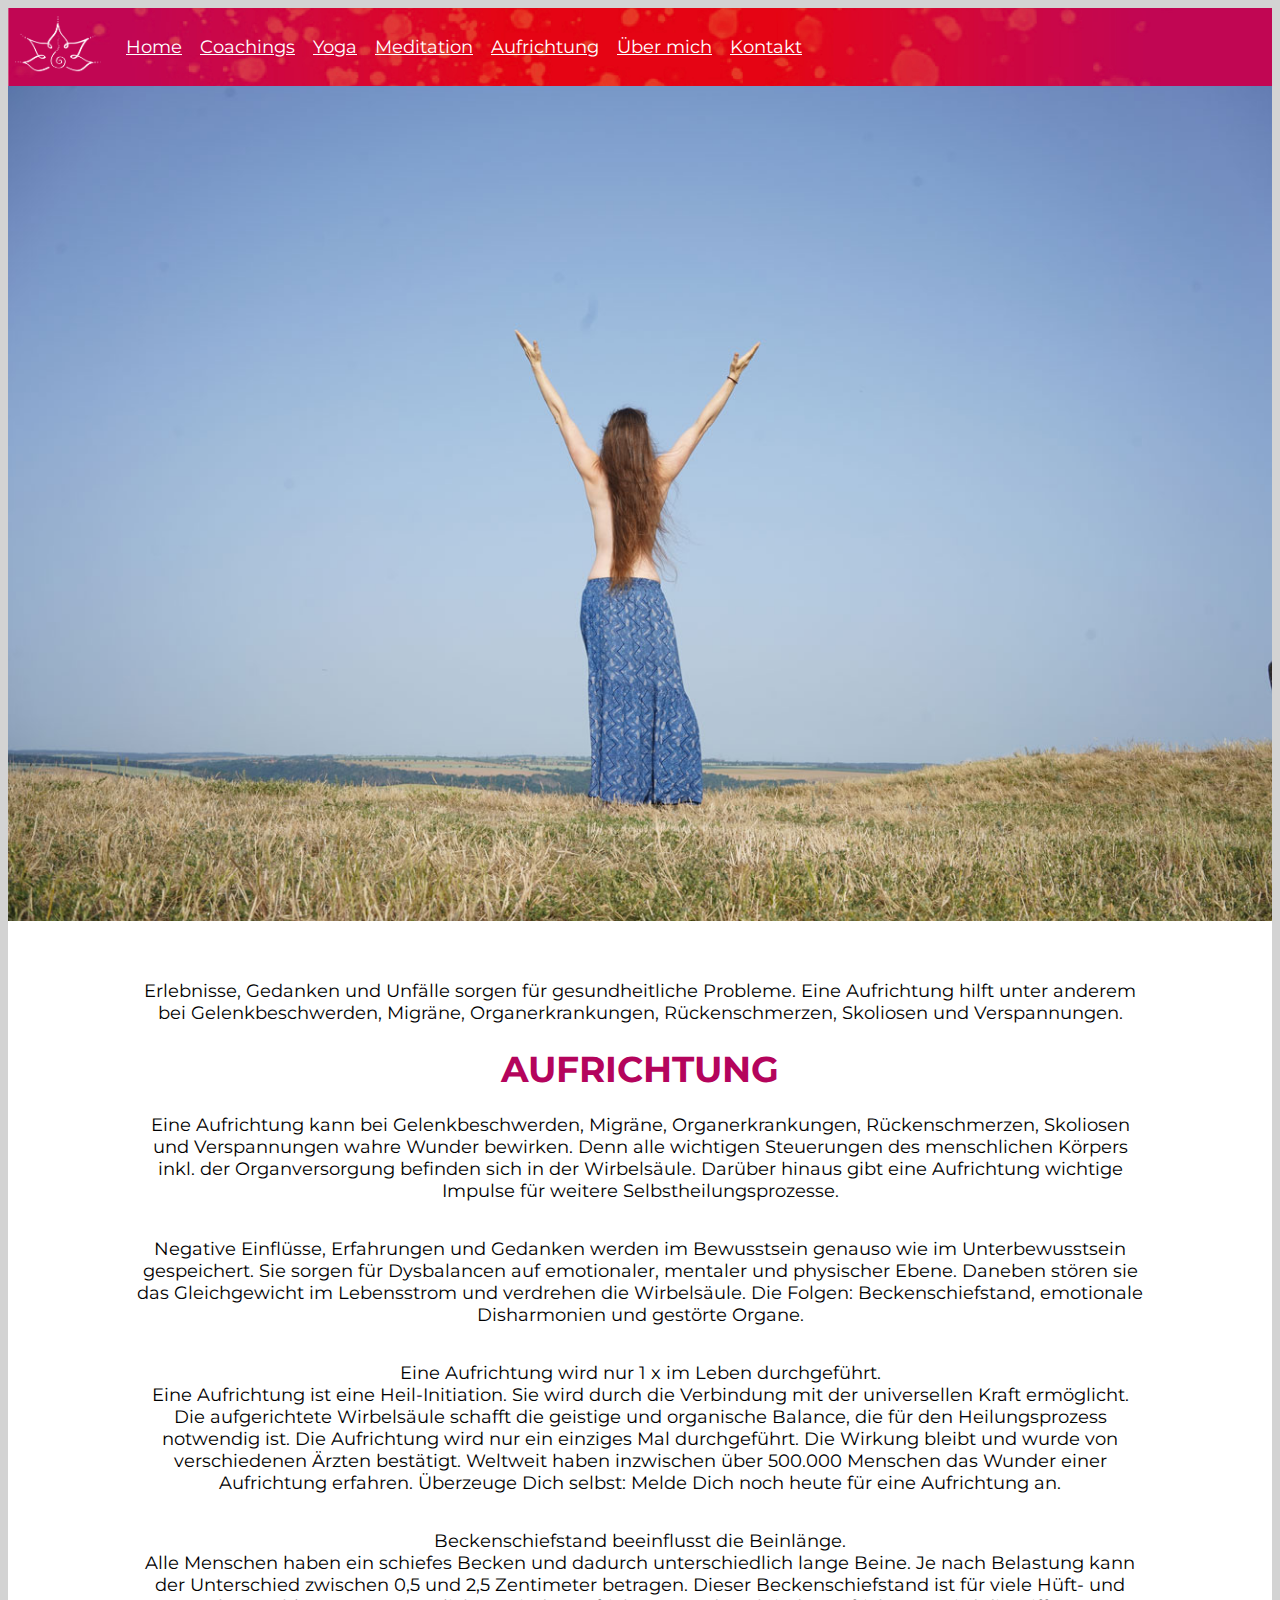
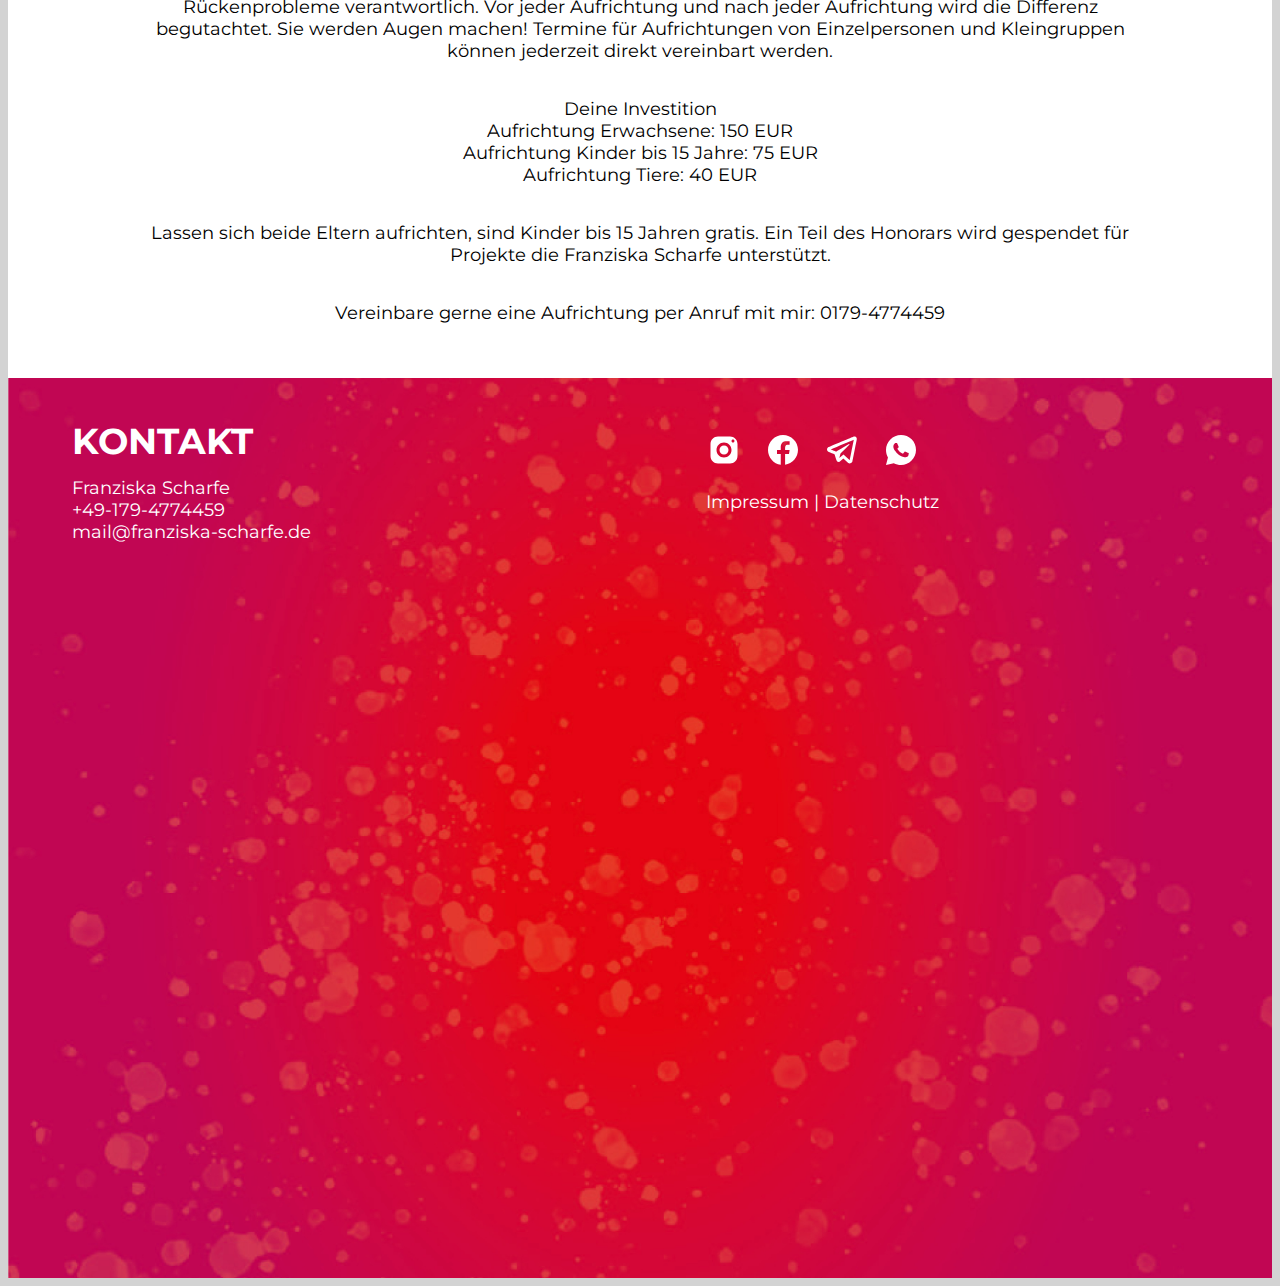
==== aufrichtung.html @ 0e5749b7 "added basic sub pages" ====
<!doctype html>
<html lang="en">
  <head>
    <meta charset="utf-8">
    <meta name="viewport" content="width=device-width, initial-scale=1">
    <title>Franziska Scharfe</title>
    <link href="https://cdn.jsdelivr.net/npm/bootstrap@5.2.1/dist/css/bootstrap.min.css" rel="stylesheet" integrity="sha384-iYQeCzEYFbKjA/T2uDLTpkwGzCiq6soy8tYaI1GyVh/UjpbCx/TYkiZhlZB6+fzT" crossorigin="anonymous">
    <link rel="stylesheet" type="text/css" href="style.css">
  </head>

<body>
<div class="xxl">
  <nav class="xxl" id="navbar">  
        <a href="javascript:void(0);" onclick="toggleNav()"><img id="brand" src="Logo_Icon_weiss.png" alt="Satnam"></a>
      <a class="nav-link" href="index.html">Home</a>
      <a class="nav-link" href="coachings.html">Coachings</a>
      <a class="nav-link" href="yoga.html">Yoga</a>
      <a class="nav-link" href="meditation.html">Meditation</a>
      <a class="nav-link active" href="aufrichtung.html">Aufrichtung</a>
      <a class="nav-link" href="index.html#about">Über mich</a>
      <a class="nav-link" href="#contact">Kontakt</a>
  </nav>


  <main id="subpage">

  <section>
    <img src="Aufrichtung_1320x880px.jpg" class="section-img" loading="lazy">
    <div>
      <p>Erlebnisse, Gedanken und Unfälle sorgen für gesundheitliche Probleme. Eine Aufrichtung hilft unter anderem bei Gelenkbeschwerden, Migräne, Organerkrankungen, Rückenschmerzen, Skoliosen und Verspannungen.</p>
      <h3 class="color">AUFRICHTUNG</h3>
      <p>
      Eine Aufrichtung kann bei Gelenkbeschwerden, Migräne, Organerkrankungen, Rückenschmerzen, Skoliosen und Verspannungen wahre Wunder bewirken. Denn alle wichtigen Steuerungen des menschlichen Körpers inkl. der Organversorgung befinden sich in der Wirbelsäule. Darüber hinaus gibt eine Aufrichtung wichtige Impulse für weitere Selbstheilungsprozesse.
      </p>
      <p>
      Negative Einflüsse, Erfahrungen und Gedanken werden im Bewusstsein genauso wie im Unterbewusstsein gespeichert. Sie sorgen für Dysbalancen auf emotionaler, mentaler und physischer Ebene. Daneben stören sie das Gleichgewicht im Lebensstrom und verdrehen die Wirbelsäule. Die Folgen: Beckenschiefstand, emotionale Disharmonien und gestörte Organe.
      </p>
      <p>
        Eine Aufrichtung wird nur 1 x im Leben durchgeführt.<br>
        Eine Aufrichtung ist eine Heil-Initiation. Sie wird durch die Verbindung mit der universellen Kraft ermöglicht. Die aufgerichtete Wirbelsäule schafft die geistige und organische Balance, die für den Heilungsprozess notwendig ist. Die Aufrichtung wird nur ein einziges Mal durchgeführt. Die Wirkung bleibt und wurde von verschiedenen Ärzten bestätigt. Weltweit haben inzwischen über 500.000 Menschen das Wunder einer Aufrichtung erfahren. Überzeuge Dich selbst: Melde Dich noch heute für eine Aufrichtung an. 
      </p>
      <p>
        Beckenschiefstand beeinflusst die Beinlänge.<br>
        Alle Menschen haben ein schiefes Becken und dadurch unterschiedlich lange Beine. Je nach Belastung kann der Unterschied zwischen 0,5 und 2,5 Zentimeter betragen. Dieser Beckenschiefstand ist für viele Hüft- und Rückenprobleme verantwortlich. Vor jeder Aufrichtung und nach jeder Aufrichtung wird die Differenz begutachtet. Sie werden Augen machen! Termine für Aufrichtungen von Einzelpersonen und Kleingruppen können jederzeit direkt vereinbart werden. 
      </p>
      <p>
        Deine Investition<br>
        Aufrichtung Erwachsene: 150 EUR<br>
        Aufrichtung Kinder bis 15 Jahre: 75 EUR<br>
        Aufrichtung Tiere: 40 EUR
      </p>
      <p>
        Lassen sich beide Eltern aufrichten, sind Kinder bis 15 Jahren gratis. Ein Teil des Honorars wird gespendet für Projekte die Franziska Scharfe unterstützt.
      </p>
      <p>Vereinbare gerne eine Aufrichtung per Anruf mit mir: 0179-4774459</p>
    </div>
  </section>
  </main>

  <footer class="color-section">
    <div id="contact" class="left"> 
      <h3>KONTAKT</h3>
      <p>Franziska Scharfe<br>
        <a href="tel:+491794774459">+49-179-4774459</a><br> 
        <a href="mailto:mail@franziska-scharfe.de">mail@franziska-scharfe.de</a>
      </p>
     </div>
     <div class="left">
        <p>
          <img class="sm-icon" src="icons8-instagram_weiss.svg">
          <img class="sm-icon" src="icons8-facebook-neu_weiss.svg">
          <img class="sm-icon" src="icons8-telegramm-app_weiss.svg">
          <img class="sm-icon" src="icons8-whatsapp_weiss.svg">
        </p>
        <p>
         Impressum | Datenschutz
        </p>
     </div>
  </footer>
</div>
<script src="https://cdn.jsdelivr.net/npm/bootstrap@5.2.1/dist/js/bootstrap.bundle.min.js" integrity="sha384-u1OknCvxWvY5kfmNBILK2hRnQC3Pr17a+RTT6rIHI7NnikvbZlHgTPOOmMi466C8" crossorigin="anonymous"></script>
<script type="text/javascript">
  function toggleNav() {
    console.log("in toggleNav")
    let navbar = document.getElementById("navbar");
    if (navbar.className === "visible") {
      navbar.className = "";
    } else {
      navbar.className = "visible";
    }
  } 

  let menuSection = document.querySelectorAll('nav a');
  /*
  // for clickable event
  menuSection.forEach(v=> {
    v.onclick = (()=> {
     setTimeout(()=> {
        menuSection.forEach(j=> j.classList.remove('active'))
      v.classList.add('active')
    },300)
     })
  })*/

  // for window scrolldown event

  window.onscroll = (()=> {
    //hide navbar when mobile.
    let navbar = document.getElementById("navbar");
    if (navbar.className === "visible") {navbar.className = "";}



   /* let mainSection = document.querySelectorAll('main section');
    mainSection.forEach((v,i)=> {
      let rect = v.getBoundingClientRect().y
      if(rect < window.innerHeight+500){
        menuSection.forEach(v=> v.classList.remove('active'))
        menuSection[i].classList.add('active')
      }
    })*/
  })
</script>
</body>
</html>
---- style.css ----
html {
        font-size: min(24px,calc(13px + 0.390625vw));
      }

      a, a:hover, a:visited {
        color: white;
      }

      /* definition */
      @font-face {
        font-family: Montserrat;
        src: url('Montserrat-Regular.ttf');
        font-weight: normal;
        font-style: normal;
      }

      @font-face {
        font-family: Montserrat;
        src: url('Montserrat-Bold.ttf');
        font-weight: bold;
        font-style: normal;
      }

      @font-face {
        font-family: aAndragogy;
        src: url('aAndragogy.ttf');
        font-weight: normal;
        font-style: normal;
      }

      /* use */
      body {
          font-family: Montserrat, sans-serif;
          background-color: lightgray;
          position: relative;
      }

      .xxl {
        max-width: 1320px;
        background-color: white;
        margin: auto;
      }


      nav {
        position: absolute;
        top: 0;
        width:100%;
        /*height: 80px;*/
        background-image: url("HGs_297x420mm-magenta.jpg");
        background-position: center;
        background-repeat: no-repeat;
        background-size: cover;
        display: flex;
        flex-direction: row;
        justify-content: flex-start;
        align-items: center;
        gap:1rem;
      }
      .nav-link, .nav-link:hover, .nav-link:visited {
        color: white;
        white-space: nowrap;
      }


      .active {
        text-decoration: underline;
      }

       /* When the screen is less than 600 pixels wide, hide all links, except for the first one ("Home"). Show the link that contains should open and close the topnav (.icon) */
        @media screen and (max-width: 720px) {
          nav {
            
            flex-direction: column;
          }
          nav a:not(:first-child) {display: none;}
          nav.visible a {
             display:block;
          }

          ul li span {
            display: block;
            margin-top: 1rem;
          }
        }


  		#intro, #motivation, section div {
        display: flex;
        flex-direction: column;
        align-items: center;
        justify-content: center;
      }


      #intro{
        color:white;
  			background-image: url("Header_1320x666px.jpg");
			  /* Full height */
			  height: 100vh;
			  /* Center and scale the image nicely*/
        max-height: 666px;
			  background-position: center;
			  background-repeat: no-repeat;
			  background-size: cover;
        /*padding: 10rem 0;*/
        padding-top: 80px;
  		}

     #brand{
        width: 100px;
        flex-shrink: 0;
      }

     #intro img {
        height: min(20vh, 150px);
        /*width: 15rem;*/
      }

      #motivation {
        padding-top: 3rem;
        padding-bottom: 3rem;
      }

      #video {
        width: 300px;
      }

      h1, h2, h3, h4, p, ul {
        padding-left: 10%;
        padding-right: 10%;
        text-align: center;        
      }

      .left *{        
        text-align: left;
      }

      h1,h3 {
        font-weight: bold;
        line-height: 1;
      }

      h1{
        font-size: 2.5rem;
        line-height: 1;
      }

      h2 {
          font-family: aAndragogy, cursive;
          font-size: 3rem;
          line-height: 1;
      }

      h3{
        font-size: 2rem;
        margin-top: 0.5rem;
        margin-bottom: 0.5rem;
      }

      h4 {
        font-size: 1rem;
        margin-top: 0.5rem;
        margin-bottom: 0.5rem;
      }

      p, li {
        font-size: 1rem;
      }

      .color{
        color: #b4045c;
      }

  		.container-xxl{
  			background-color: white;	
  		}

      section div {
        padding-top: 2rem;
        padding-bottom: 2rem;
      }

      .section-img{
        width:100%;
        /*background-position: center;
        background-repeat: no-repeat;
        background-size: cover;       */
      }

      .color-section {
        background-image: url("HGs_297x420mm-magenta.jpg");
        background-position: center;
        background-repeat: no-repeat;
        background-size: cover;
        color: white;
      }

      section button {
        border-radius: 30px;
        border-style: solid;
        border-color: #b4045c;
        color: #b4045c;
        background-color: white;
        padding: .5rem 1.5rem;
        margin-top: 0.5rem;
        margin-bottom: 0.5rem;
        font-size: 1rem;
      }
      section button a {
        color: #b4045c !important;
        text-decoration: none;
      }

      #about {
        display: flex;
        flex-direction: row;
        flex-wrap: wrap;
        justify-content: center;
        align-items: flex-start;      
      }

      #about img{
        width: 300px;
      }

      #about div {
        flex-basis:500px;
        flex-grow: 4;
        align-items: flex-start;
      }

      #about div p {
        text-align: left;
      }

      ul{
        list-style: none;
        margin-top: 0.5rem;
        margin-bottom: 0.5rem;
      }

      li{

      }

      li span {
        display: inline-block;
        width: 4rem;
      }

      footer {
        display: flex;
        flex-direction: row;
        flex-wrap: wrap;
        justify-content: space-evenly;
        align-items: flex-start;
        align-content: flex-start;
        min-height: 100vh;
        
      }

      footer div{
        flex-grow: 1;
        flex-basis: auto;        
        padding-top: 2rem;
        padding-bottom: 2rem;
      }

      footer a {
        color: white;
        text-decoration: none;
        text-align: left;
      }

      footer .sm-icon {
        width: 2rem;
        margin: 0rem 1rem 0 0;
      }

      #subpage {
        padding-top:70px;
      }
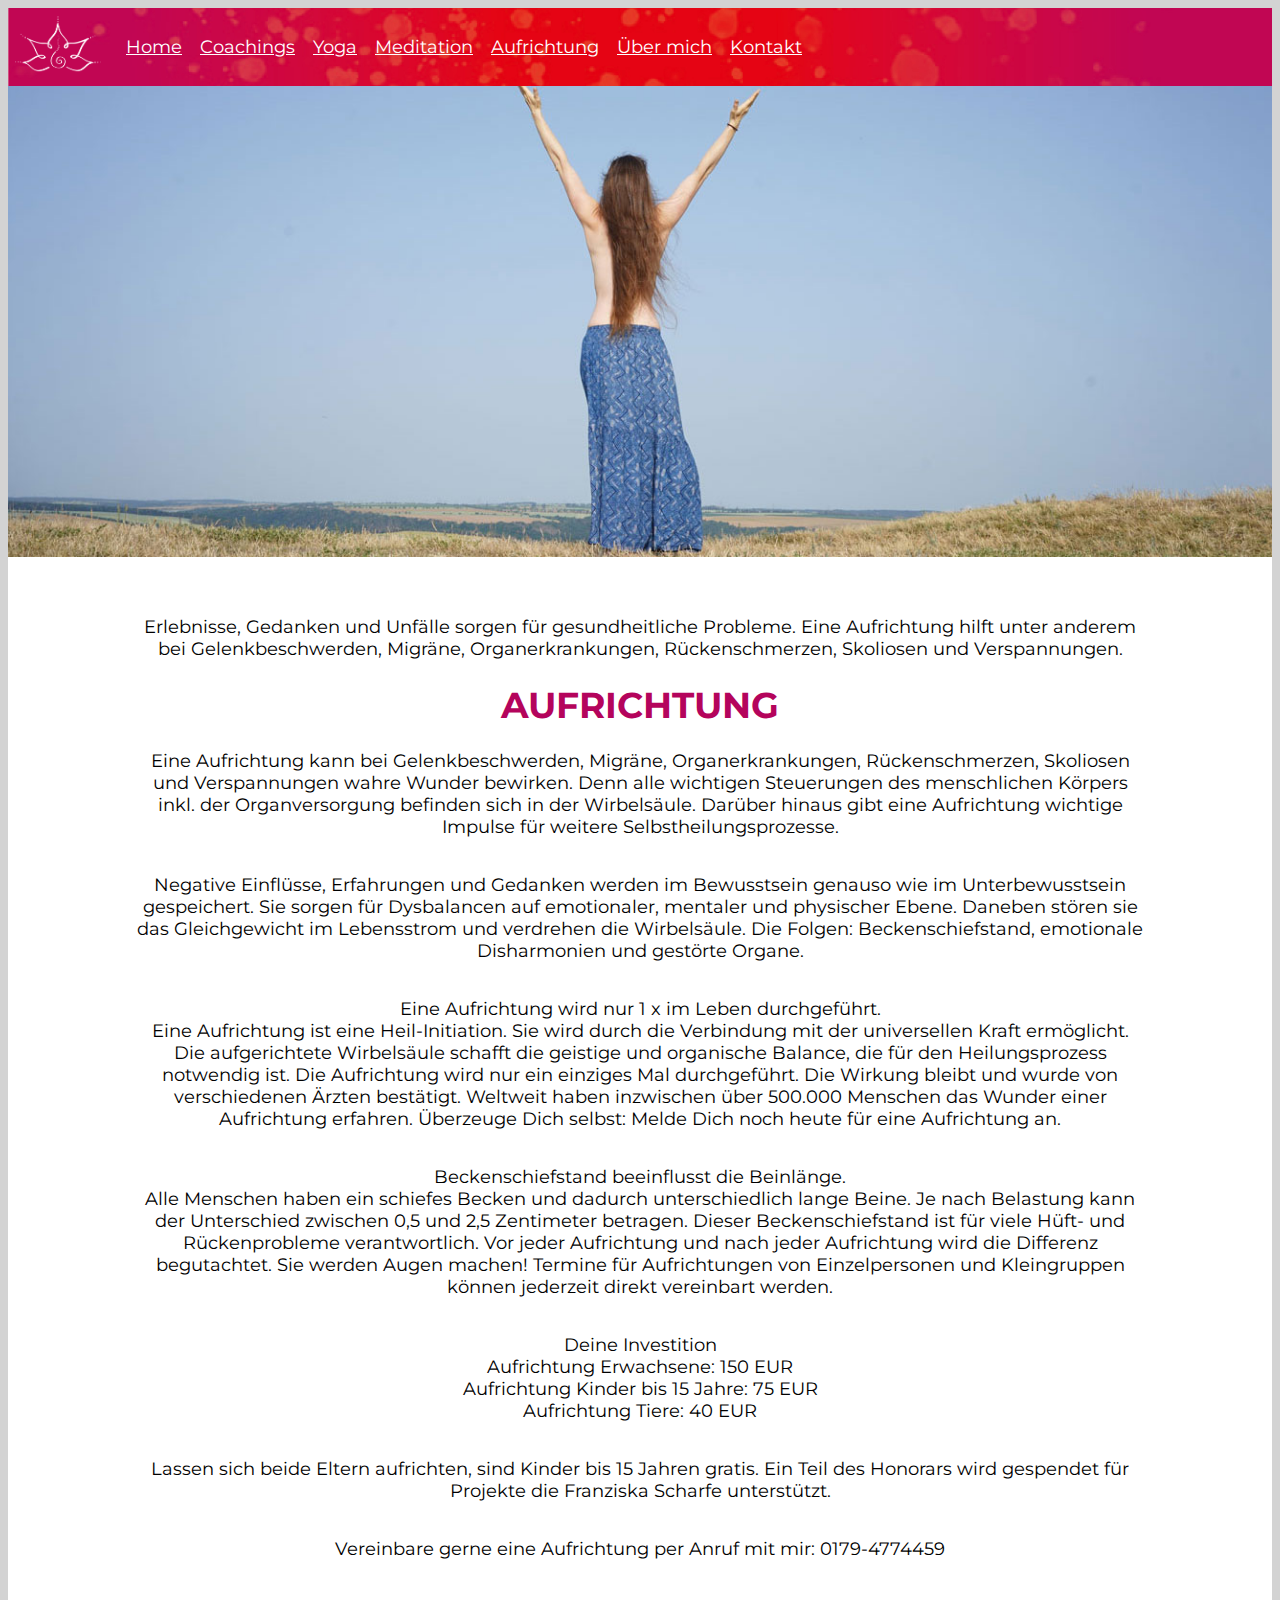
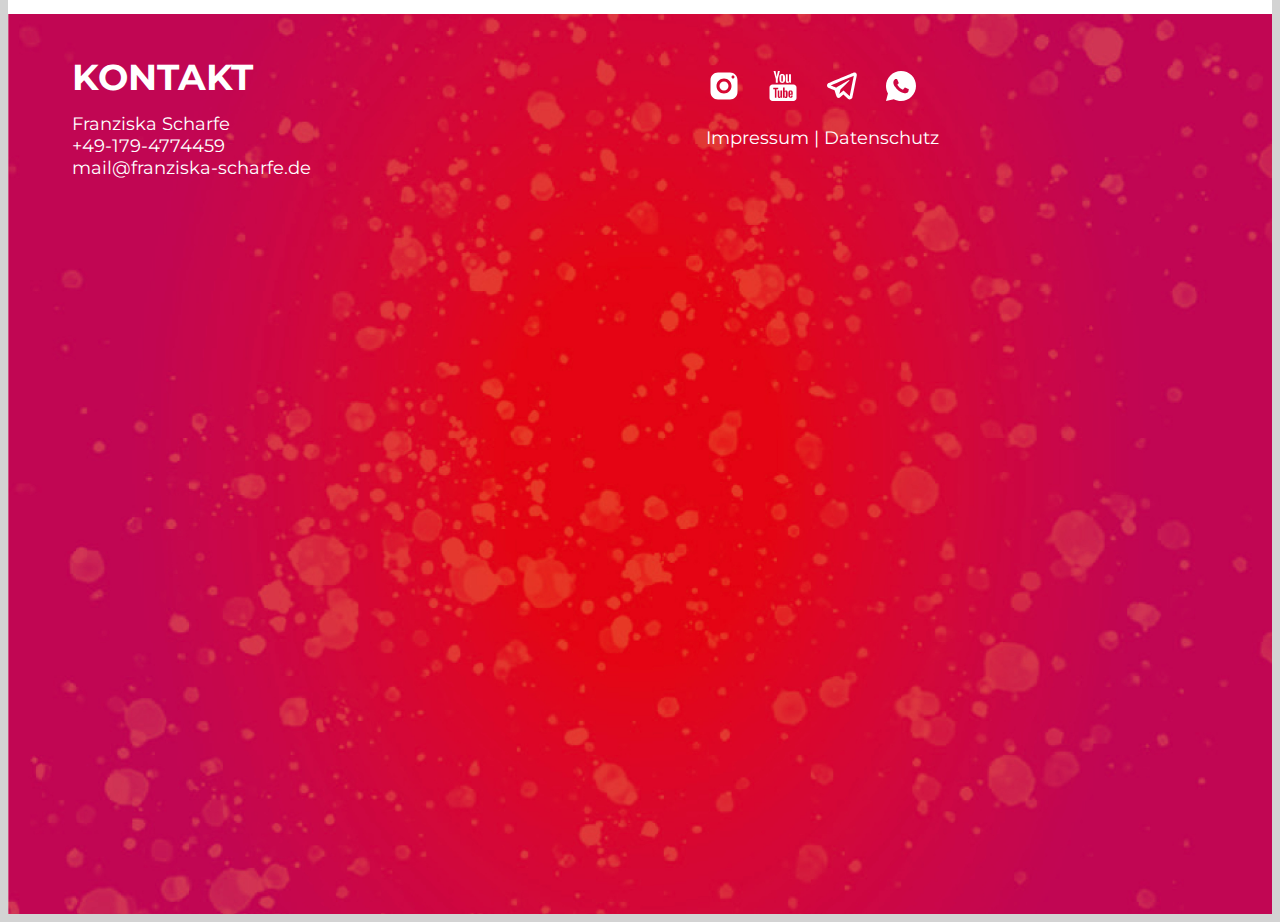
==== commit 26b76e4f: "image sizes, social media links" ====
--- a/aufrichtung.html
+++ b/aufrichtung.html
@@ -25,7 +25,7 @@
   <main id="subpage">
 
   <section>
-    <img src="Aufrichtung_1320x880px.jpg" class="section-img" loading="lazy">
+    <img src="Aufrichtung_1320x500px.png" class="section-img" loading="lazy">
     <div>
       <p>Erlebnisse, Gedanken und Unfälle sorgen für gesundheitliche Probleme. Eine Aufrichtung hilft unter anderem bei Gelenkbeschwerden, Migräne, Organerkrankungen, Rückenschmerzen, Skoliosen und Verspannungen.</p>
       <h3 class="color">AUFRICHTUNG</h3>
@@ -67,13 +67,13 @@
      </div>
      <div class="left">
         <p>
-          <img class="sm-icon" src="icons8-instagram_weiss.svg">
-          <img class="sm-icon" src="icons8-facebook-neu_weiss.svg">
-          <img class="sm-icon" src="icons8-telegramm-app_weiss.svg">
-          <img class="sm-icon" src="icons8-whatsapp_weiss.svg">
+          <a href="https://instagram.com/lebe.dein.satnam"><img class="sm-icon" src="icons8-instagram_weiss.svg"></a>
+          <a href="https://www.youtube.com/@sitaamandevkaur2177"><img class="sm-icon" src="icons8-youtube_weiss.svg"></a>
+          <a href="https://t.me/+jBKC11bS9rplMzQ6"><img class="sm-icon" src="icons8-telegramm-app_weiss.svg"></a>
+          <a href="https://api.whatsapp.com/send?phone=491794774459"><img class="sm-icon" src="icons8-whatsapp_weiss.svg"></a>
         </p>
         <p>
-         Impressum | Datenschutz
+         <a href="impressum.hmtl">Impressum | Datenschutz</a>
         </p>
      </div>
   </footer>
